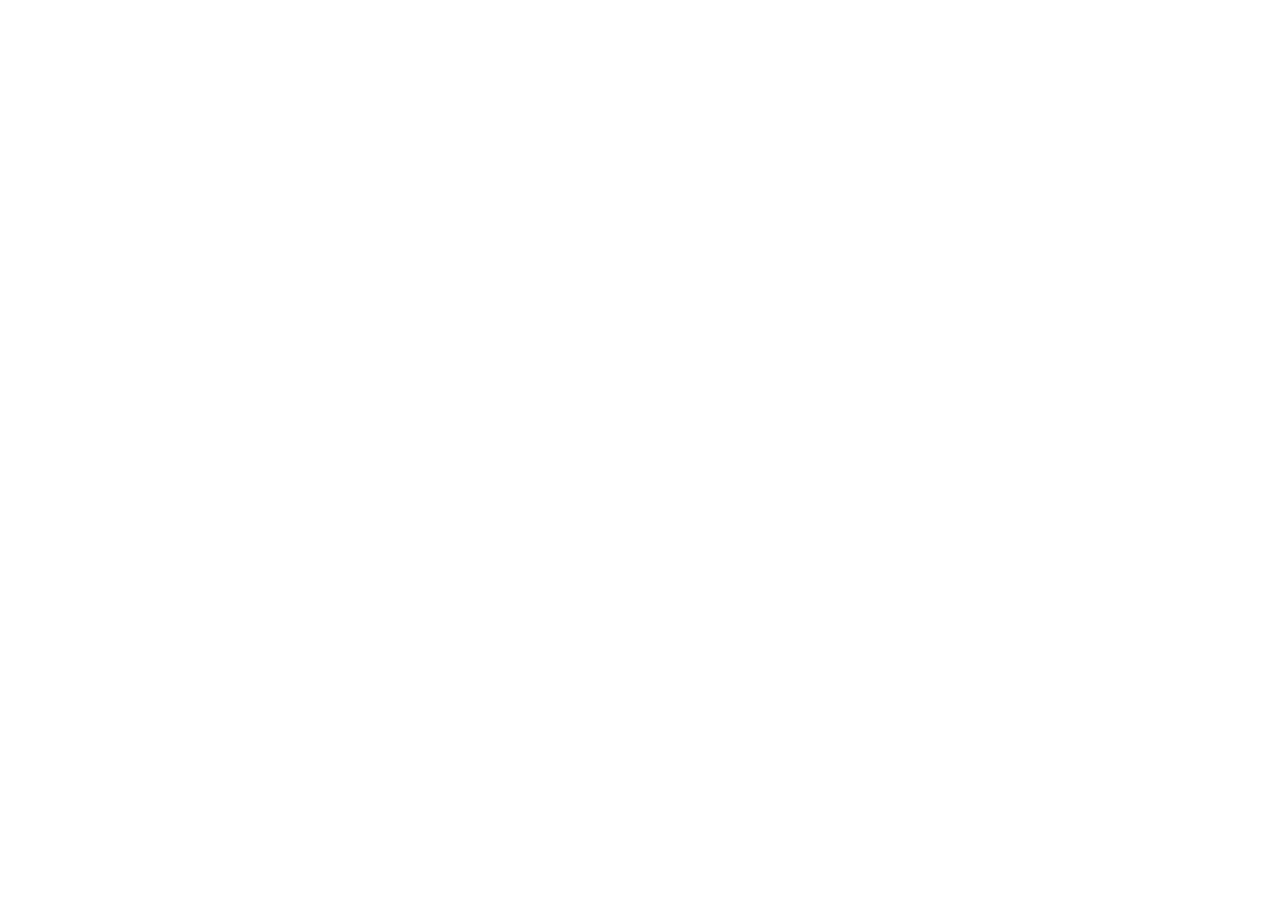
==== quiz_game/index.html @ 5cac049f "docs(quiz_game): add readme file for the quiz_game project and add the source code files(html, css, " ====
<!DOCTYPE html>
<html lang="en">
  <head>
    <meta charset="UTF-8">
    <meta name="viewport" content="width=device-width, initial-scale=1.0">
    <title>Quiz Game</title>
  </head>
  <body>
      
  </body>
</html>
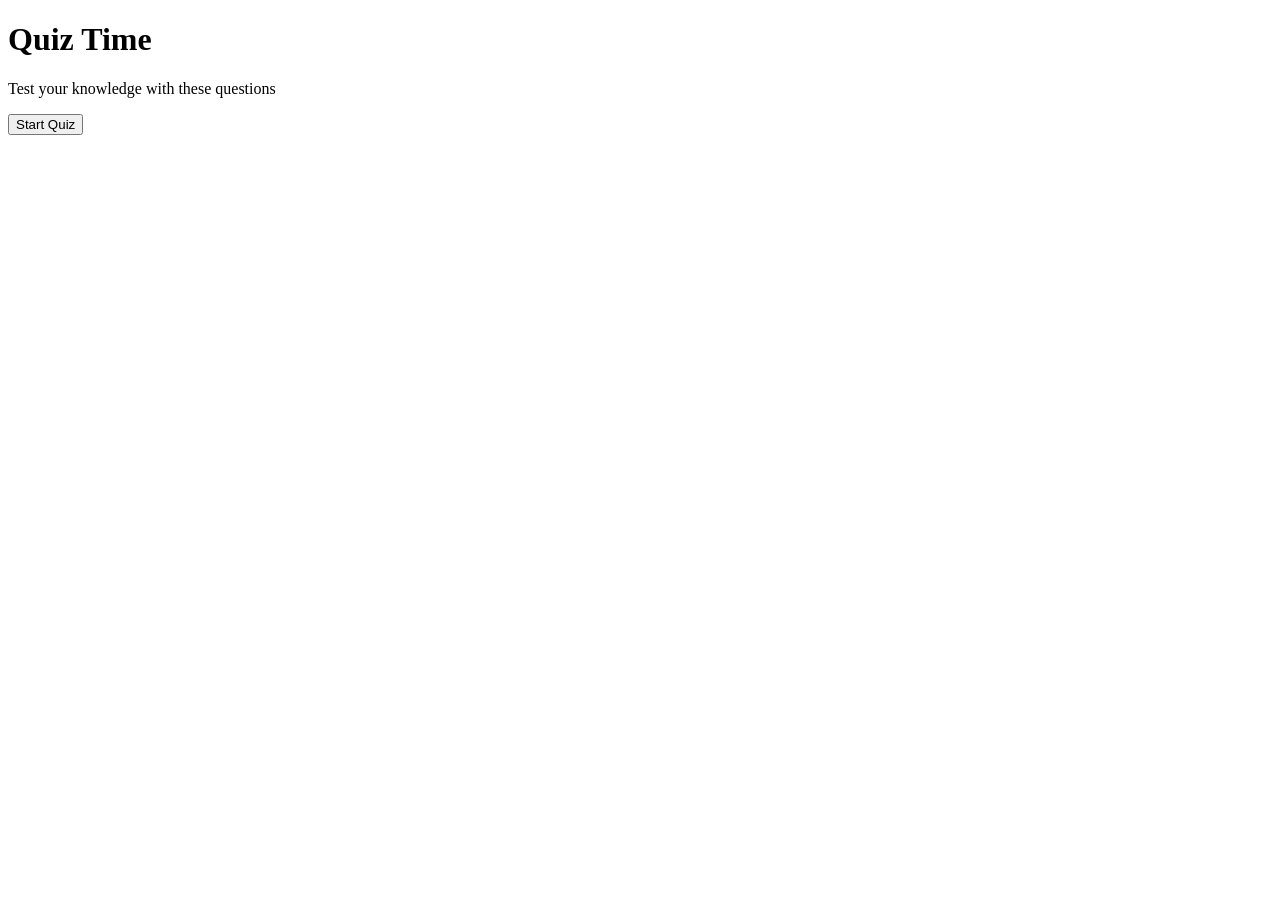
==== commit ecd430f3: "feat(quiz_game): add markup for quiz start screen" ====
--- a/quiz_game/index.html
+++ b/quiz_game/index.html
@@ -4,8 +4,19 @@
     <meta charset="UTF-8">
     <meta name="viewport" content="width=device-width, initial-scale=1.0">
     <title>Quiz Game</title>
+    <link rel="stylesheet" href="./styles.css">
   </head>
   <body>
-      
+    <div class="container">
+      <div class="screen active" id="start-screen">
+        <h1>Quiz Time</h1>
+        <p>Test your knowledge with these questions</p>
+        <button id="start-btn">Start Quiz</button>
+      </div>
+
+      <div class="screen" id="quiz-screen">
+        
+      </div>
+    </div>
   </body>
 </html>
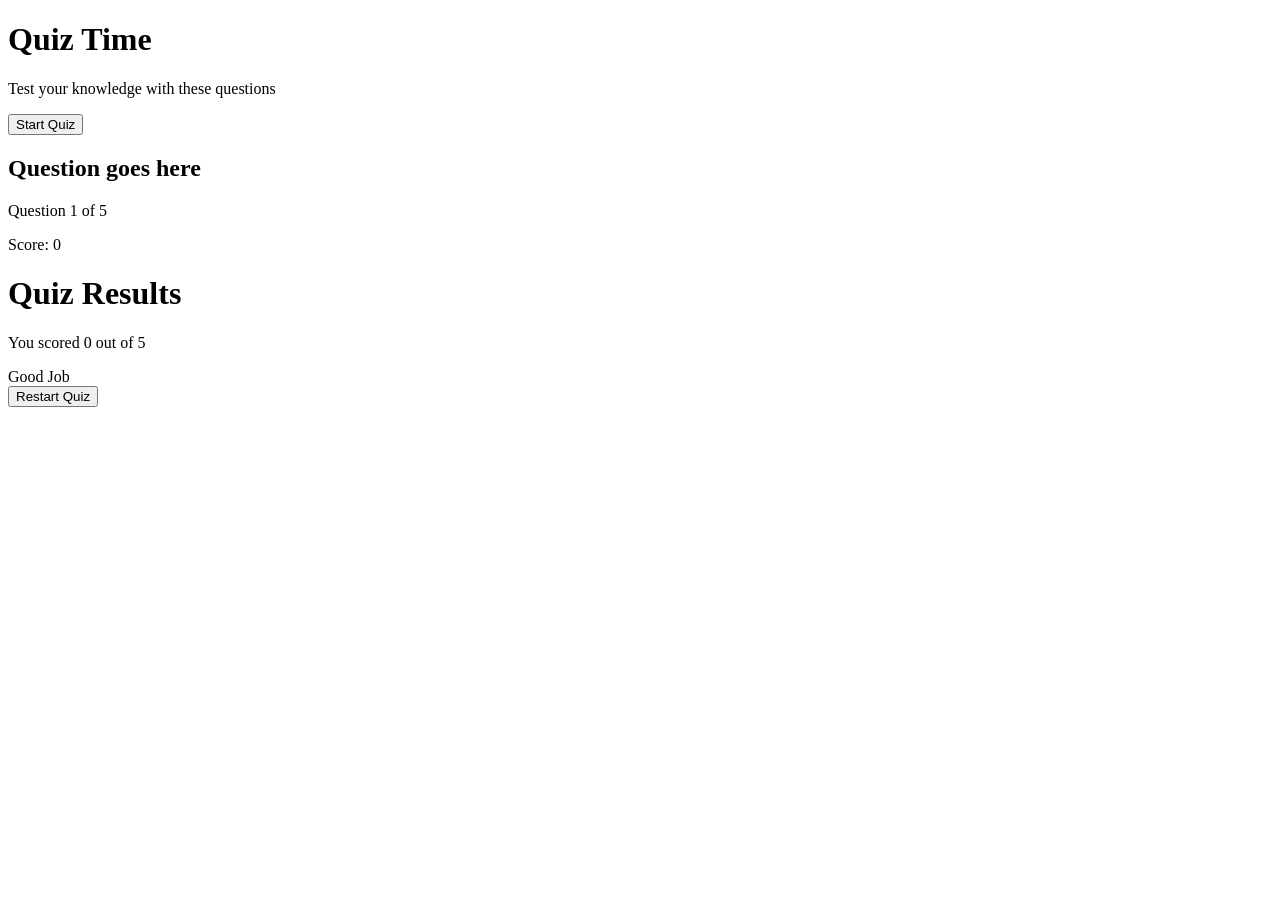
==== commit d1b4b9cc: "feat(quiz_game): add all the markup for the quiz game, the start screen, quiz screen, and result scr" ====
--- a/quiz_game/index.html
+++ b/quiz_game/index.html
@@ -8,6 +8,7 @@
   </head>
   <body>
     <div class="container">
+
       <div class="screen active" id="start-screen">
         <h1>Quiz Time</h1>
         <p>Test your knowledge with these questions</p>
@@ -15,8 +16,32 @@
       </div>
 
       <div class="screen" id="quiz-screen">
-        
+        <div class="quiz-header">
+          <h2 id="question-text">Question goes here</h2>
+          <div class="quiz-info">
+            <p>Question <span id="current-question">1</span> of <span>5</span></p>
+            <p>Score: <span id="score">0</span></p>
+          </div>
+        </div> 
+
+        <div id="answers-container" class="answers-container">
+          <!-- Answer buttons will be added here from our js code later at some point -->
+        </div>
+
+        <div class="progress-bar">
+          <div class="progress" id="progress"></div>
+        </div>
       </div>
+
+      <div id="result-screen" class="screen">
+        <h1>Quiz Results</h1>
+        <div class="result-info">
+          <p>You scored <span id="final-score">0</span> out of <span id="max-score">5</span></p>
+          <div id="result-message">Good Job</div>
+        </div>
+        <button id="restart-btn">Restart Quiz</button>
+      </div>
+
     </div>
   </body>
 </html>
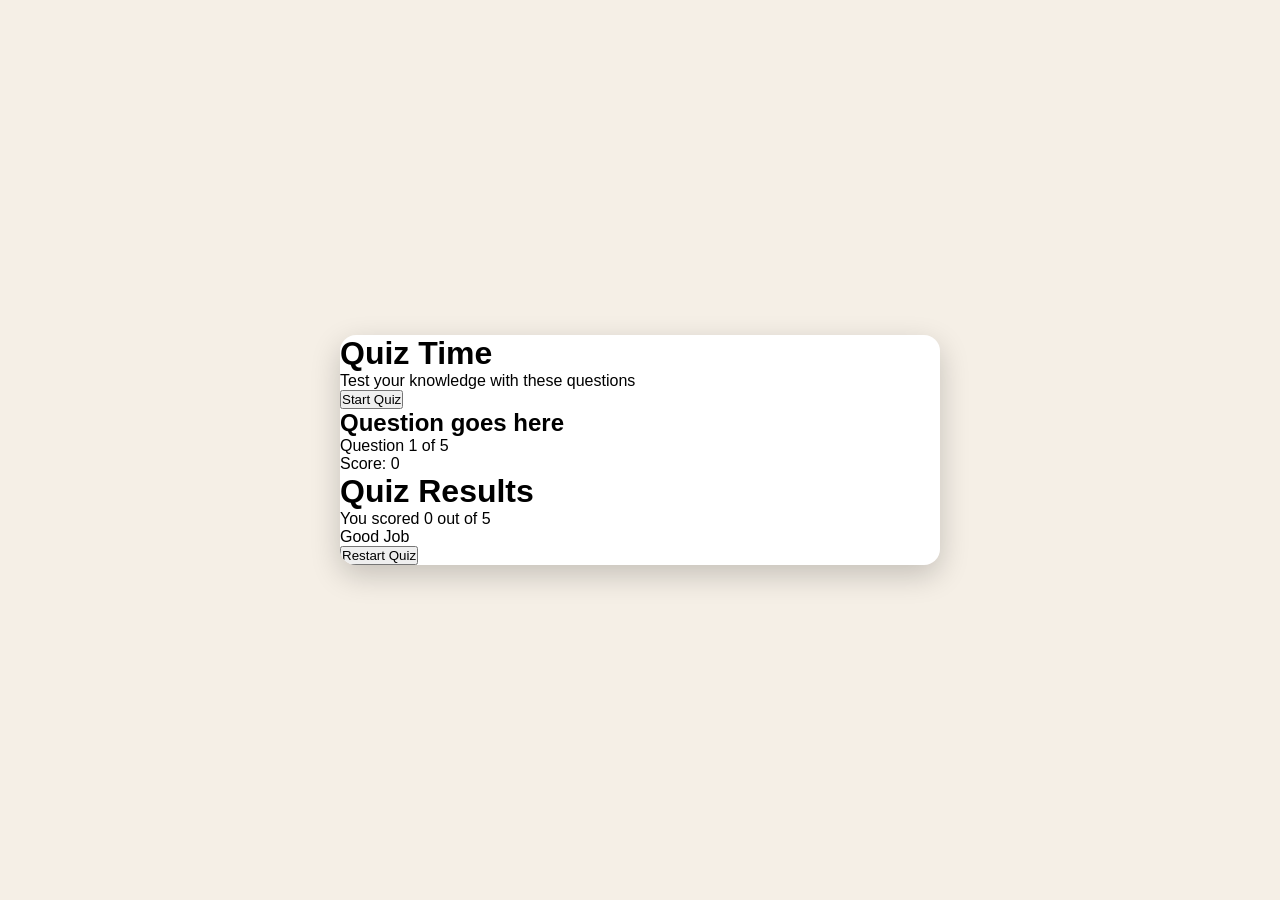
==== commit e81189c9: "style(quiz_game): add styles for the base page, the foundation styles are there" ====
--- a/quiz_game/index.html
+++ b/quiz_game/index.html
@@ -8,13 +8,14 @@
   </head>
   <body>
     <div class="container">
-
+      <!-- Start Screen Markup -->
       <div class="screen active" id="start-screen">
         <h1>Quiz Time</h1>
         <p>Test your knowledge with these questions</p>
         <button id="start-btn">Start Quiz</button>
       </div>
 
+      <!-- Quiz Screen Markup -->
       <div class="screen" id="quiz-screen">
         <div class="quiz-header">
           <h2 id="question-text">Question goes here</h2>
@@ -33,6 +34,7 @@
         </div>
       </div>
 
+      <!-- Result Screen Markup -->
       <div id="result-screen" class="screen">
         <h1>Quiz Results</h1>
         <div class="result-info">
--- a/quiz_game/styles.css
+++ b/quiz_game/styles.css
@@ -0,0 +1,28 @@
+/* Basic Reset */
+* {
+    margin: 0;
+    padding: 0;
+    box-sizing: border-box;
+}
+
+body {
+    background-color: #f5efe6;
+    display: flex;
+    justify-content: center;
+    align-items: center;
+    min-height: 100vh;
+    padding: 1rem;
+    font-family: sans-serif;
+}
+
+.container {
+    background-color: white;
+    border-radius: 1rem;  
+    box-shadow: 0 10px 30px rgba(0,0,0,0.2);
+    width: 100%;
+    max-width: 600px;
+    overflow: hidden;
+    position: relative;
+}
+
+/* Screens*/
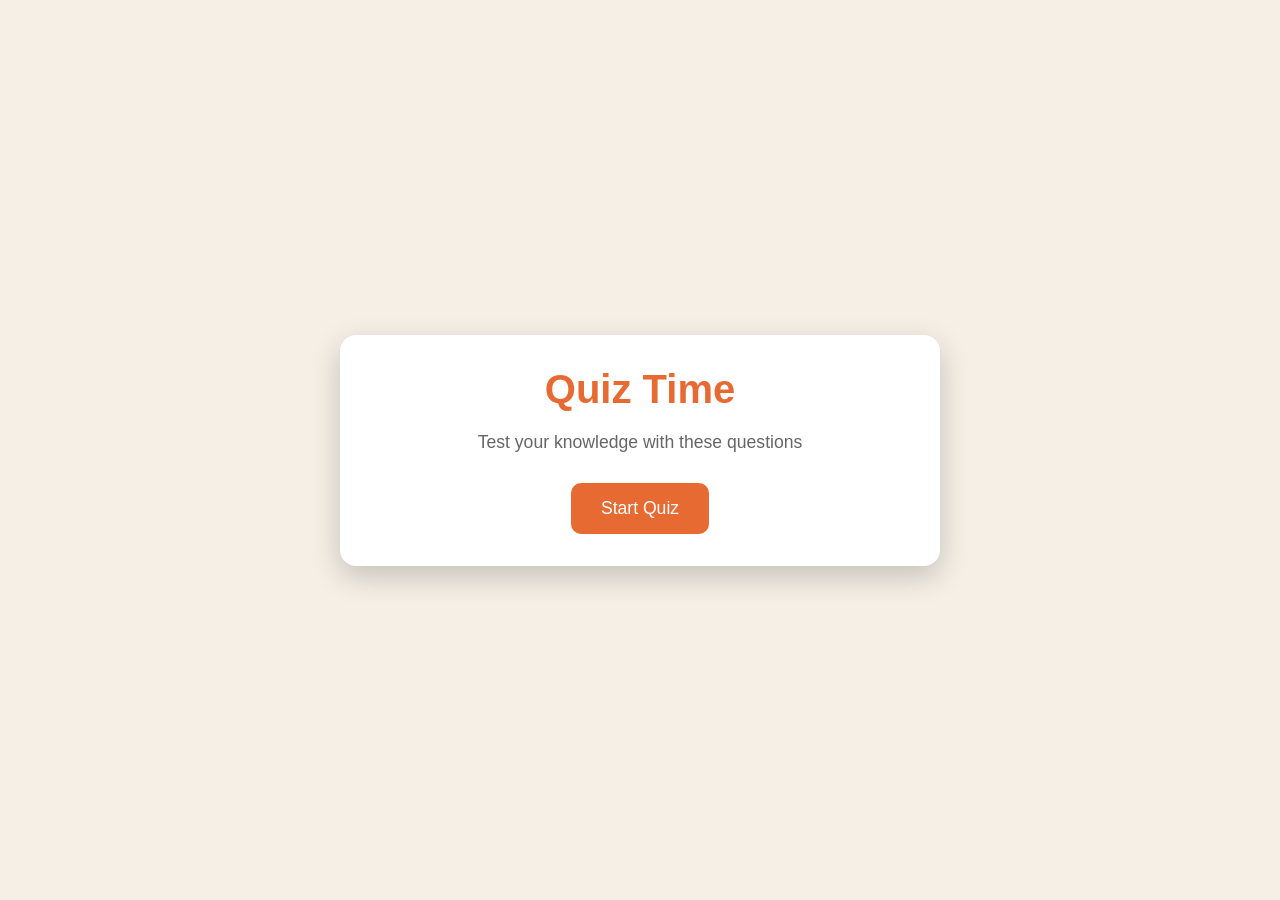
==== commit af7530f1: "feat: add questions for quiz game in javascript and select all html elements as DOM elements" ====
--- a/quiz_game/index.html
+++ b/quiz_game/index.html
@@ -45,5 +45,6 @@
       </div>
 
     </div>
+    <script src="./script.js"></script>
   </body>
 </html>
--- a/quiz_game/styles.css
+++ b/quiz_game/styles.css
@@ -25,4 +25,161 @@
     position: relative;
 }
 
-/* Screens*/+/* Screens*/
+.screen {
+    display: none; 
+    padding: 2rem;
+    text-align: center;
+}
+
+.screen.active {
+    display: block;
+}
+
+/* Start Screen  */
+#start-screen h1 {
+    color: #e86a33;
+    margin-bottom: 20px;
+    font-size: 2.5rem;
+}
+
+#start-screen p {
+    color: #666;
+    margin-bottom: 30px;
+    font-size: 1.1rem;
+}
+
+/* Quiz Screen */
+.quiz-header {
+    margin-bottom: 2rem;
+}
+
+#question-text {
+    color: #333;
+    font-size: 1.5rem;
+    margin-bottom: 1rem;
+    line-height: 1.4;
+}
+
+.quiz-info {
+    display: flex;
+    justify-content: space-between;
+    color: #666;
+    font-size: 1rem;
+    margin-bottom: 10px;
+}
+
+.answers-container {
+    display: flex;
+    flex-direction: column;
+    gap: 10px;
+    margin-bottom: 25px;
+}
+
+.answer-btn {
+    background-color: #f8f0e5;
+    color: #333;
+    border: 2px solid #eadbc8;
+    border-radius: 10px;
+    padding: 1rem;
+    cursor: pointer;
+    text-align: left;
+    transition: all 0.3s ease;
+}
+
+.answer-btn:hover {
+    background-color: #eadbc8;
+    border-color: #dac0ae;
+}
+
+.answer-btn.correct {
+    background-color: #e6fff0;
+    border-color: #a3f0c4;
+    color: #28a745;
+}
+
+.answer-btn.incorrect {
+    background-color: #fff0f0;
+    border-color: #ffbdbd;
+    color: #dc3545;
+}
+
+.progress-bar {
+    height: 10px;
+    background-color: #f8f0e5;
+    border-radius: 5px;
+    overflow: hidden;
+    margin-top: 20px;
+}
+
+.progress {
+    height: 100%;
+    background-color: #e86a33;
+    width: 0%;
+    transition: width 0.3s ease;
+}
+
+/* Result Screen */
+#result-screen  h1{
+    color: #e86a33;
+    margin-bottom: 30px;
+}
+
+.result-info {
+    background-color: #f8f0e5;
+    border-radius: 10px;
+    padding: 20px;
+    margin-bottom: 30px;
+}
+
+.result-info p {
+    font-size: 1.2rem;
+    color: #333;
+    margin-bottom: 1rem;
+}
+
+#result-message {
+    font-size: 1.5rem;
+    font-weight: 600;
+    color: #e86a33;
+}
+
+button {
+    background-color: #e86a33;
+    color: white;
+    border: none;
+    border-radius: 10px;
+    padding: 15px 30px;
+    font-size: 1.1rem;
+    cursor: pointer;
+    transition: background-color 0.3s ease;
+}
+
+button:hover {
+    background-color: #d45b28;
+}
+
+/* Media Queries for Responsive Design */
+@media(max-width: 500px) {
+    /* When we hit 500px of width or less implement the styles below */
+    .screen {
+        padding: 1rem;
+    }
+
+    #start-screen h1 {
+        font-size: 2rem;
+    }
+
+    #question-text {
+        font-size: 1.3rem;
+    }
+
+    .answer-btn {
+        padding: 12px;
+    }
+
+    button {
+        padding: 12px 25px;
+        font-size: 1rem;
+    }
+}
